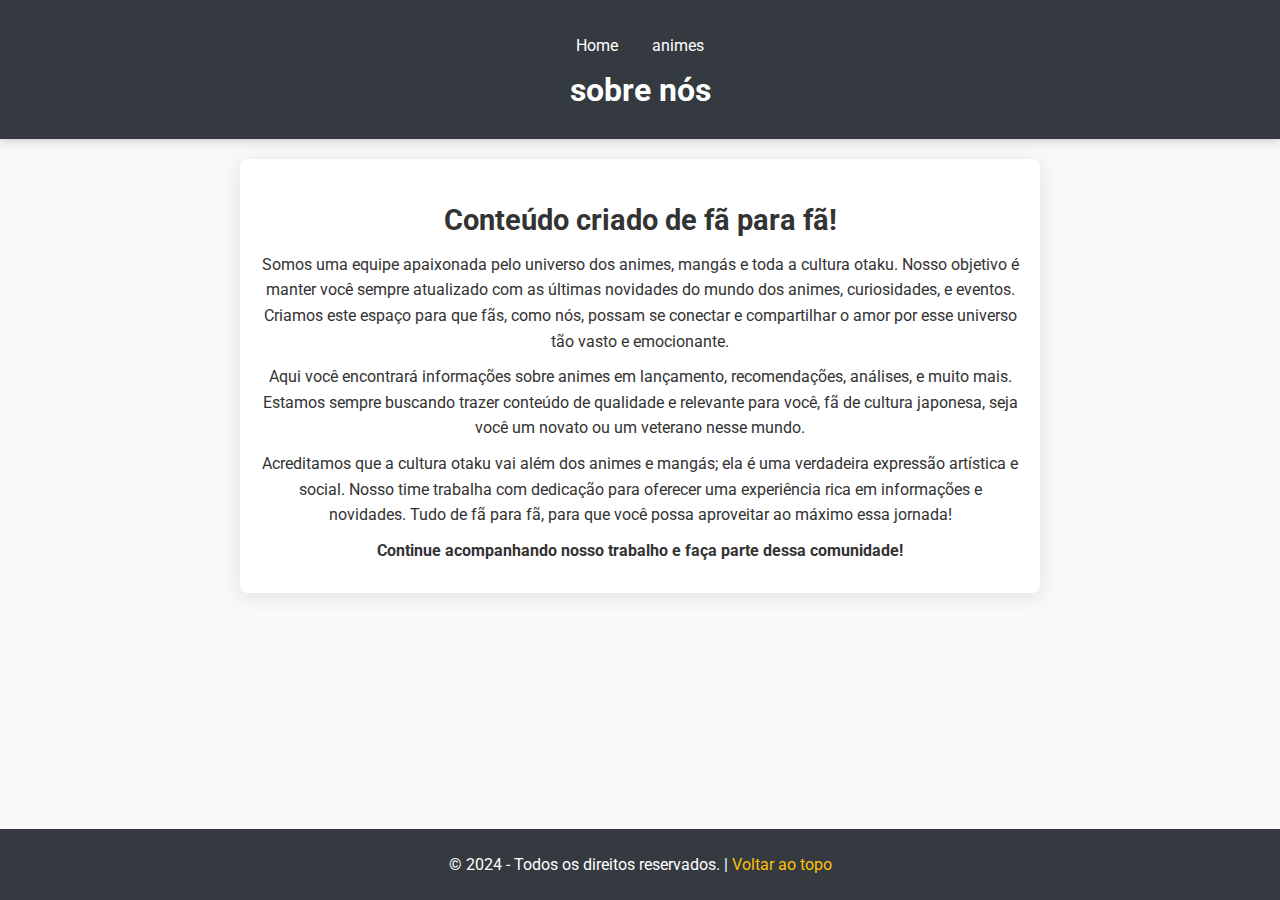
==== sobre.html @ 47c6a5f4 "Add files via upload" ====
<!DOCTYPE html>
<html lang="pt-BR">
<head>
    <meta charset="UTF-8">
    <meta name="viewport" content="width=device-width, initial-scale=1.0">
    <title>Sobre Nós</title>
    <link rel="stylesheet" href="styles/sobre.css">
    <link rel="preconnect" href="https://fonts.googleapis.com">
    <link rel="preconnect" href="https://fonts.gstatic.com" crossorigin>
    <link href="https://fonts.googleapis.com/css2?family=Roboto:wght@400;700&display=swap" rel="stylesheet">
</head>
<body>
    <header>
        <nav>
            <ul>
                <li><a href="home.html" target="_blank">Home</a></li>
                <li><a href="index.html">animes</a></li>
            </ul>
        </nav>
        <h1>sobre nós</h1>
    </header>
    
    <main>
        <section class="sobre">
            <h2>Conteúdo criado de fã para fã!</h2>
            <p>
                Somos uma equipe apaixonada pelo universo dos animes, mangás e toda a cultura otaku. Nosso objetivo é manter você sempre atualizado com as últimas novidades do mundo dos animes, curiosidades, e eventos. Criamos este espaço para que fãs, como nós, possam se conectar e compartilhar o amor por esse universo tão vasto e emocionante.
            </p>
            <p>
                Aqui você encontrará informações sobre animes em lançamento, recomendações, análises, e muito mais. Estamos sempre buscando trazer conteúdo de qualidade e relevante para você, fã de cultura japonesa, seja você um novato ou um veterano nesse mundo.
            </p>
            <p>
                Acreditamos que a cultura otaku vai além dos animes e mangás; ela é uma verdadeira expressão artística e social. Nosso time trabalha com dedicação para oferecer uma experiência rica em informações e novidades. Tudo de fã para fã, para que você possa aproveitar ao máximo essa jornada!
            </p>
            <p>
                <strong>Continue acompanhando nosso trabalho e faça parte dessa comunidade!</strong>
            </p>
        </section>
    </main>

    <footer>
        <p>&copy; 2024 - Todos os direitos reservados. | <a href="#top">Voltar ao topo</a></p>
    </footer>
</body>
</html>
---- styles/sobre.css ----
* {
 box-sizing: border-box;
}

body {
 font-family: 'Roboto', sans-serif;
 background-color: #f9f9f9;
 color: #333;
 margin: 0;
 padding: 0;
}

header {
 background-color: #343a40;
 color: white;
 padding: 20px;
 text-align: center;
 box-shadow: 0 2px 10px rgba(0, 0, 0, 0.2);
}

nav ul {
 list-style-type: none;
 padding: 0;
}

nav ul li {
 display: inline;
 margin: 0 15px;
}

nav a {
 color: white;
 text-decoration: none;
 transition: color 0.3s;
}

nav a:hover {
 color: #ffc107;
}

h1 {
 margin: 10px 0;
 font-size: 2rem;
}

main {
 padding: 20px;
}

.sobre {
 background-color: white;
 padding: 20px;
 border-radius: 8px;
 box-shadow: 0 4px 20px rgba(0, 0, 0, 0.1);
 max-width: 800px;
 margin: 0 auto;
 text-align: center;
}

.sobre h2 {
 font-size: 1.8rem;
 margin-bottom: 15px;
}

.sobre p {
 margin: 10px 0;
 line-height: 1.6;
}

footer {
 background-color: #343a40;
 color: white;
 text-align: center;
 padding: 10px;
 position: fixed;
 width: 100%;
 bottom: 0;
}

footer a {
 color: #ffc107;
 text-decoration: none;
}

footer a:hover {
 text-decoration: underline;
}
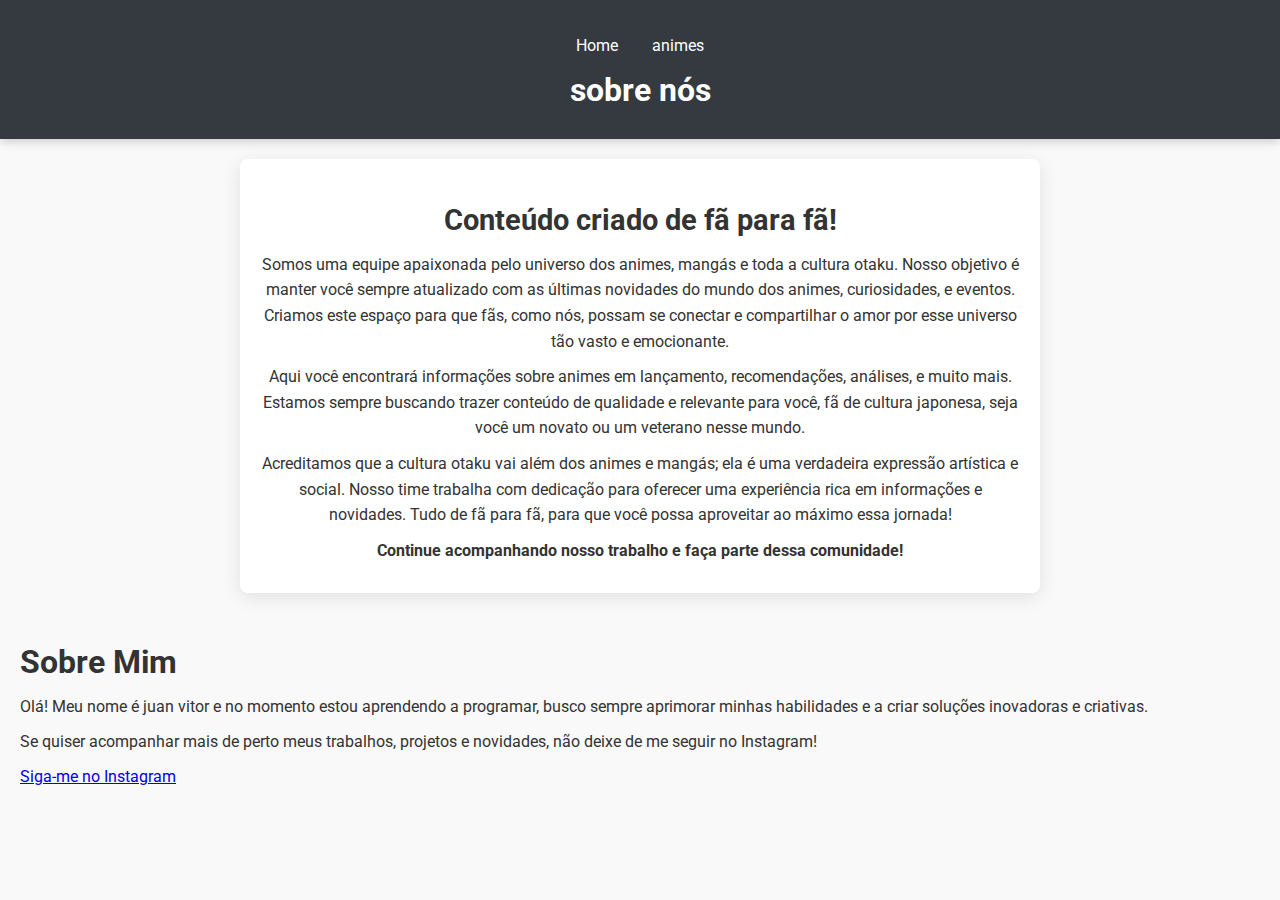
==== commit 5db22dc0: "Update sobre.html" ====
--- a/sobre.html
+++ b/sobre.html
@@ -38,8 +38,20 @@
         </section>
     </main>
 
-    <footer>
-        <p>&copy; 2024 - Todos os direitos reservados. | <a href="#top">Voltar ao topo</a></p>
-    </footer>
-</body>
+<main>
+    <!-- Aqui vai a nova seção sobre -->
+    <section class="about-section">
+        <div class="about-content">
+            <h1>Sobre Mim</h1>
+            <p>
+                Olá! Meu nome é juan vitor e no momento estou aprendendo a programar, busco sempre aprimorar minhas habilidades e a criar soluções inovadoras e criativas.
+            </p>
+            <p>
+                Se quiser acompanhar mais de perto meus trabalhos, projetos e novidades, não deixe de me seguir no Instagram!
+            </p>
+            <a href="https://instagram.com/szbradley" target="_blank" class="instagram-link">Siga-me no Instagram</a>
+        </div>
+    </section>
+</main>
+
 </html>
